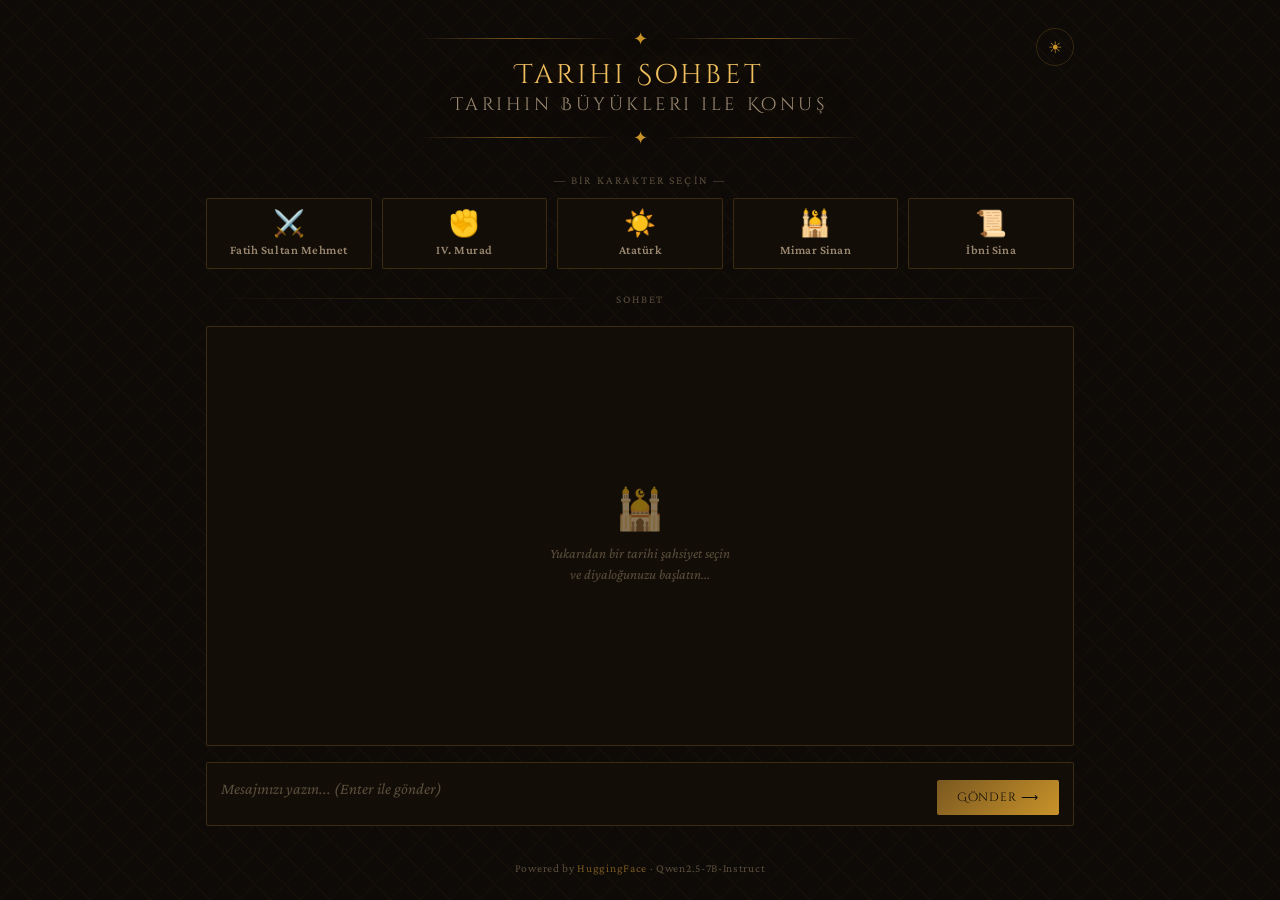
==== Chatbot/Chatbot.html @ 3ee32198 "Rename index.html to Chatbot.html versel için" ====
<!DOCTYPE html>
<html lang="tr">
<head>
  <meta charset="UTF-8">
  <meta name="viewport" content="width=device-width, initial-scale=1.0">
  <title>Tarih Chatbotu</title>
  <link href="https://fonts.googleapis.com/css2?family=Cinzel+Decorative:wght@400;700&family=Crimson+Pro:ital,wght@0,300;0,400;0,600;1,300;1,400&family=Noto+Serif+Display:ital,wght@0,300;0,600;1,300&display=swap" rel="stylesheet">
  <link rel="icon" href="img/favicon2.png">
  <link rel="stylesheet" href="styles.css">
</head>
<body>
 
  <div id="bg-layer"></div>
  <div class="pattern-overlay"></div>
  <div id="toast"></div>
 
  <div id="app">
    <header>
      <button id="theme-toggle" title="Tema Değiştir">☀</button>
      <div class="header-ornament">
        <div class="ornament-line"></div>
        <div class="ornament-star">✦</div>
        <div class="ornament-line"></div>
      </div>
      <h1>
        Tarihi Sohbet
        <span>Tarihin Büyükleri ile Konuş</span>
      </h1>
      <div class="header-ornament" style="margin-top:10px">
        <div class="ornament-line"></div>
        <div class="ornament-star" style="animation-delay: -4s">✦</div>
        <div class="ornament-line"></div>
      </div>
    </header>
 
    
    <div class="characters-section">
      <div class="characters-label">— Bir Karakter Seçin —</div>
      <div class="characters-grid" id="char-grid"></div>
    </div>
 
    
    <div id="char-info">
      <div class="info-name" id="info-name"></div>
      <div class="info-desc" id="info-desc"></div>
    </div>
 
    <div class="divider"><span>Sohbet</span></div>
    <br>
 
    
    <div id="chat-box">
      <div class="chat-empty" id="empty-state">
        <div class="empty-icon">🕌</div>
        <p>Yukarıdan bir tarihi şahsiyet seçin<br>ve diyaloğunuzu başlatın...</p>
      </div>
    </div>
 
    
    <div class="input-row">
      <textarea id="user-input" placeholder="Mesajınızı yazın... (Enter ile gönder)" rows="1"></textarea>
      <button id="send-btn">Gönder ⟶</button>
    </div>
 
    <footer>
      Powered by <a href="https://huggingface.co" target="_blank">HuggingFace</a> · Qwen2.5-7B-Instruct
    </footer>
  </div>
 
  <script src="script.js"></script>
</body>
</html>
---- Chatbot/styles.css ----
:root {
  --bg-primary: #0d0a07;
  --bg-card: rgba(20, 15, 8, 0.92);
  --bg-msg-user: rgba(180, 120, 40, 0.18);
  --bg-msg-ai: rgba(255,255,255,0.04);
  --gold: #c9932a;
  --gold-light: #f0c060;
  --gold-dim: #7a5820;
  --crimson: #8b1a1a;
  --text-main: #f0e8d8;
  --text-dim: #9a8870;
  --text-muted: #5a4e3c;
  --border: rgba(180, 130, 50, 0.25);
  --border-glow: rgba(201, 147, 42, 0.6);
  --shadow: rgba(0,0,0,0.6);
  --radius: 2px;
  --transition: 0.4s cubic-bezier(0.25, 0.46, 0.45, 0.94);
}

.light-theme {
  --bg-primary: #f5efe4;
  --bg-card: rgba(245, 235, 215, 0.96);
  --bg-msg-user: rgba(180, 120, 40, 0.14);
  --bg-msg-ai: rgba(0,0,0,0.04);
  --text-main: #1a1208;
  --text-dim: #5a4a2a;
  --text-muted: #8a7a5a;
  --border: rgba(140, 100, 30, 0.3);
  --border-glow: rgba(180, 130, 40, 0.7);
  --shadow: rgba(0,0,0,0.2);
}

*, *::before, *::after { 
  box-sizing: border-box; 
  margin: 0; 
  padding: 0; 
}

html { scroll-behavior: smooth; }

body {
  font-family: 'Crimson Pro', Georgia, serif;
  background: var(--bg-primary);
  color: var(--text-main);
  min-height: 100vh;
  overflow-x: hidden;
  transition: background var(--transition), color var(--transition);
  position: relative;
}

/* BACKGROUND */
#bg-layer {
  position: fixed;
  inset: 0;
  z-index: 0;
  background-size: cover;
  background-position: center;
  background-repeat: no-repeat;
  transition: opacity 0.8s ease;
  opacity: 0;
}
#bg-layer::after {
  content: '';
  position: absolute;
  inset: 0;
  background: linear-gradient(to bottom,
    rgba(0,0,0,0.72) 0%,
    rgba(0,0,0,0.45) 40%,
    rgba(0,0,0,0.82) 100%);
}
.light-theme #bg-layer::after {
  background: linear-gradient(to bottom,
    rgba(240,225,195,0.75) 0%,
    rgba(240,225,195,0.45) 40%,
    rgba(240,225,195,0.85) 100%);
}
#bg-layer.visible { opacity: 1; }

/* PATTERN OVERLAY */
.pattern-overlay {
  position: fixed;
  inset: 0;
  z-index: 1;
  pointer-events: none;
  opacity: 0.04;
  background-image:
    repeating-linear-gradient(45deg, var(--gold) 0, var(--gold) 1px, transparent 0, transparent 50%),
    repeating-linear-gradient(-45deg, var(--gold) 0, var(--gold) 1px, transparent 0, transparent 50%);
  background-size: 30px 30px;
}
.light-theme .pattern-overlay { opacity: 0.07; }

/* MAIN LAYOUT */
#app {
  position: relative;
  z-index: 10;
  max-width: 900px;
  margin: 0 auto;
  min-height: 100vh;
  display: flex;
  flex-direction: column;
  padding: 0 16px;
}

/* HEADER */
header {
  padding: 28px 0 18px;
  text-align: center;
  position: relative;
}
.header-ornament {
  display: flex;
  align-items: center;
  justify-content: center;
  gap: 16px;
  margin-bottom: 8px;
}
.ornament-line {
  flex: 1;
  height: 1px;
  background: linear-gradient(to right, transparent, var(--gold-dim), transparent);
  max-width: 200px;
}
.ornament-star {
  color: var(--gold);
  font-size: 18px;
  animation: rotateStar 12s linear infinite;
}
@keyframes rotateStar { to { transform: rotate(360deg); } }

header h1 {
  font-family: 'Cinzel Decorative', serif;
  font-size: clamp(1.1rem, 3vw, 1.7rem);
  font-weight: 400;
  letter-spacing: 0.12em;
  color: var(--gold-light);
  text-shadow: 0 0 30px rgba(201, 147, 42, 0.5);
  line-height: 1.3;
}
header h1 span { color: var(--text-dim); font-size: 0.65em; display: block; margin-top: 2px; letter-spacing: 0.2em; }

/* THEME TOGGLE */
#theme-toggle {
  position: absolute;
  top: 28px;
  right: 0;
  background: transparent;
  border: 1px solid var(--border);
  color: var(--gold);
  width: 38px; height: 38px;
  border-radius: 50%;
  cursor: pointer;
  font-size: 16px;
  display: flex; align-items: center; justify-content: center;
  transition: all 0.3s;
}
#theme-toggle:hover { border-color: var(--gold); box-shadow: 0 0 12px rgba(201,147,42,0.4); }

/* CHARACTER BUTTONS */
.characters-section {
  margin-bottom: 20px;
}
.characters-label {
  font-size: 0.72rem;
  letter-spacing: 0.18em;
  text-transform: uppercase;
  color: var(--text-muted);
  text-align: center;
  margin-bottom: 12px;
}
.characters-grid {
  display: flex;
  gap: 10px;
  flex-wrap: wrap;
  justify-content: center;
}
.char-btn {
  flex: 1 1 140px;
  max-width: 170px;
  background: var(--bg-card);
  border: 1px solid var(--border);
  color: var(--text-dim);
  padding: 12px 10px 10px;
  cursor: pointer;
  font-family: 'Crimson Pro', serif;
  font-size: 0.82rem;
  letter-spacing: 0.04em;
  border-radius: var(--radius);
  backdrop-filter: blur(10px);
  transition: all 0.35s;
  display: flex;
  flex-direction: column;
  align-items: center;
  gap: 6px;
  position: relative;
  overflow: hidden;
}
.char-btn::before {
  content: '';
  position: absolute;
  bottom: 0; left: 0; right: 0;
  height: 2px;
  background: linear-gradient(to right, transparent, var(--gold), transparent);
  transform: scaleX(0);
  transition: transform 0.35s;
}
.char-btn:hover::before,
.char-btn.active::before { transform: scaleX(1); }

.char-btn:hover {
  border-color: var(--gold-dim);
  color: var(--gold-light);
  box-shadow: 0 4px 20px rgba(0,0,0,0.4), 0 0 0 1px rgba(201,147,42,0.2);
  transform: translateY(-2px);
}
.char-btn.active {
  border-color: var(--gold);
  color: var(--gold-light);
  box-shadow: 0 4px 24px rgba(201,147,42,0.2), inset 0 0 20px rgba(201,147,42,0.05);
  background: rgba(201, 147, 42, 0.08);
}
.char-btn .char-emoji { font-size: 1.6rem; line-height: 1; }
.char-btn .char-name { font-size: 0.78rem; font-weight: 600; text-align: center; line-height: 1.2; }

/* CHARACTER INFO PANEL */
#char-info {
  background: var(--bg-card);
  border: 1px solid var(--border);
  border-left: 3px solid var(--gold);
  padding: 16px 20px;
  margin-bottom: 20px;
  backdrop-filter: blur(12px);
  border-radius: var(--radius);
  min-height: 72px;
  transition: all 0.4s;
  display: none;
}
#char-info.visible { display: block; animation: slideDown 0.4s ease; }
@keyframes slideDown { from { opacity: 0; transform: translateY(-10px); } to { opacity: 1; transform: translateY(0); } }
#char-info .info-name {
  font-family: 'Cinzel Decorative', serif;
  font-size: 1rem;
  color: var(--gold-light);
  margin-bottom: 6px;
  letter-spacing: 0.06em;
}
#char-info .info-desc {
  font-style: italic;
  font-size: 0.9rem;
  color: var(--text-dim);
  line-height: 1.55;
  font-family: 'Noto Serif Display', serif;
}

/* CHAT WINDOW */
#chat-box {
  flex: 1;
  background: var(--bg-card);
  border: 1px solid var(--border);
  border-radius: var(--radius);
  padding: 20px;
  margin-bottom: 16px;
  min-height: 320px;
  max-height: 420px;
  overflow-y: auto;
  backdrop-filter: blur(12px);
  display: flex;
  flex-direction: column;
  gap: 14px;
  scroll-behavior: smooth;
  width: 100%;
  box-sizing: border-box;
}
#chat-box::-webkit-scrollbar { width: 4px; }
#chat-box::-webkit-scrollbar-track { background: transparent; }
#chat-box::-webkit-scrollbar-thumb { background: var(--gold-dim); border-radius: 2px; }

.chat-empty {
  flex: 1;
  display: flex;
  flex-direction: column;
  align-items: center;
  justify-content: center;
  color: var(--text-muted);
  gap: 10px;
  padding: 30px;
}
.chat-empty .empty-icon { font-size: 2.5rem; opacity: 0.5; }
.chat-empty p { font-style: italic; font-size: 0.88rem; text-align: center; line-height: 1.5; }

/* MESSAGES */
.msg {
  display: flex;
  gap: 10px;
  align-items: flex-start;
  animation: msgIn 0.3s ease;
  width: 100%;
  box-sizing: border-box;
}
@keyframes msgIn { from { opacity: 0; transform: translateY(8px); } to { opacity: 1; transform: translateY(0); } }

.msg.user { 
  flex-direction: row-reverse; 
  justify-content: flex-start;
}

.msg-avatar {
  width: 32px; height: 32px;
  border-radius: 50%;
  display: flex; align-items: center; justify-content: center;
  font-size: 14px;
  flex-shrink: 0;
  border: 1px solid var(--border);
}
.msg.user .msg-avatar {
  background: rgba(201,147,42,0.15);
  border-color: var(--gold-dim);
  color: var(--gold);
}
.msg.assistant .msg-avatar {
  background: rgba(255,255,255,0.05);
  color: var(--text-dim);
}


.msg-bubble {
  max-width: 100%;
  padding: 10px 14px;
  border-radius: var(--radius);
  font-size: 0.92rem;
  line-height: 1.6;
  font-family: 'Noto Serif Display', serif;
  box-sizing: border-box;
}
.msg.user .msg-bubble {
  background: var(--bg-msg-user);
  border: 1px solid rgba(201,147,42,0.2);
  color: var(--text-main);
  text-align: right;
}
.msg.assistant .msg-bubble {
  background: var(--bg-msg-ai);
  border: 1px solid var(--border);
  color: var(--text-main);
}

.msg-time {
  font-size: 0.68rem;
  color: var(--text-muted);
  margin-top: 4px;
  display: block;
  font-family: monospace;
}
.msg.user .msg-time { text-align: right; }

/* TYPING INDICATOR */
.typing-indicator {
  display: flex;
  align-items: center;
  gap: 10px;
  padding: 4px 0;
  animation: msgIn 0.3s ease;
}
.typing-dots {
  display: flex;
  gap: 4px;
  align-items: center;
}
.typing-dots span {
  width: 6px; height: 6px;
  background: var(--gold-dim);
  border-radius: 50%;
  animation: typingBounce 1.2s ease infinite;
}
.typing-dots span:nth-child(2) { animation-delay: 0.2s; }
.typing-dots span:nth-child(3) { animation-delay: 0.4s; }
@keyframes typingBounce {
  0%, 80%, 100% { transform: translateY(0); opacity: 0.4; }
  40% { transform: translateY(-5px); opacity: 1; }
}
.typing-text {
  font-size: 0.78rem;
  color: var(--text-muted);
  font-style: italic;
  font-family: 'Crimson Pro', serif;
}

/* INPUT AREA */
.input-row {
  display: flex;
  gap: 10px;
  background: var(--bg-card);
  border: 1px solid var(--border);
  border-radius: var(--radius);
  padding: 10px 14px;
  backdrop-filter: blur(12px);
  transition: border-color 0.3s;
  margin-bottom: 24px;
}
.input-row:focus-within { border-color: var(--gold-dim); box-shadow: 0 0 16px rgba(201,147,42,0.15); }

#user-input {
  flex: 1;
  background: transparent;
  border: none;
  outline: none;
  color: var(--text-main);
  font-family: 'Crimson Pro', serif;
  font-size: 1rem;
  line-height: 1.5;
  resize: none;
  min-height: 42px;
  max-height: 120px;
  padding: 4px 0;
}
#user-input::placeholder { color: var(--text-muted); font-style: italic; }

#send-btn {
  background: linear-gradient(135deg, var(--gold-dim), var(--gold));
  border: none;
  color: #0d0a07;
  padding: 10px 20px;
  font-family: 'Cinzel Decorative', serif;
  font-size: 0.72rem;
  letter-spacing: 0.08em;
  cursor: pointer;
  border-radius: var(--radius);
  transition: all 0.3s;
  white-space: nowrap;
  flex-shrink: 0;
  align-self: flex-end;
}
#send-btn:hover:not(:disabled) {
  background: linear-gradient(135deg, var(--gold), var(--gold-light));
  box-shadow: 0 4px 16px rgba(201,147,42,0.4);
  transform: translateY(-1px);
}
#send-btn:disabled { opacity: 0.4; cursor: not-allowed; transform: none; }

/* DIVIDER */
.divider {
  display: flex;
  align-items: center;
  gap: 12px;
  margin: 4px 0;
}
.divider::before, .divider::after {
  content: '';
  flex: 1;
  height: 1px;
  background: linear-gradient(to right, transparent, var(--border), transparent);
}
.divider span { font-size: 0.7rem; color: var(--text-muted); letter-spacing: 0.15em; text-transform: uppercase; }

/* FOOTER */
footer {
  text-align: center;
  padding: 12px 0 20px;
  font-size: 0.72rem;
  color: var(--text-muted);
  letter-spacing: 0.06em;
}
footer a { color: var(--gold-dim); text-decoration: none; }

/* RESPONSIVE */
@media (max-width: 600px) {
  header h1 { font-size: 1.05rem; }
  .char-btn { flex: 1 1 calc(50% - 6px); max-width: none; }
  #chat-box { max-height: 340px; min-height: 260px; }
}

/* TOAST */
#toast {
  position: fixed;
  bottom: 24px; right: 24px;
  background: var(--bg-card);
  border: 1px solid var(--border);
  color: var(--text-main);
  padding: 12px 18px;
  border-radius: var(--radius);
  font-size: 0.82rem;
  z-index: 1000;
  backdrop-filter: blur(12px);
  transform: translateY(20px);
  opacity: 0;
  transition: all 0.3s;
  max-width: 300px;
}
#toast.show { transform: translateY(0); opacity: 1; }
#toast.error { border-color: #8b1a1a; color: #e05050; }
#toast.success { border-color: var(--gold-dim); color: var(--gold); }
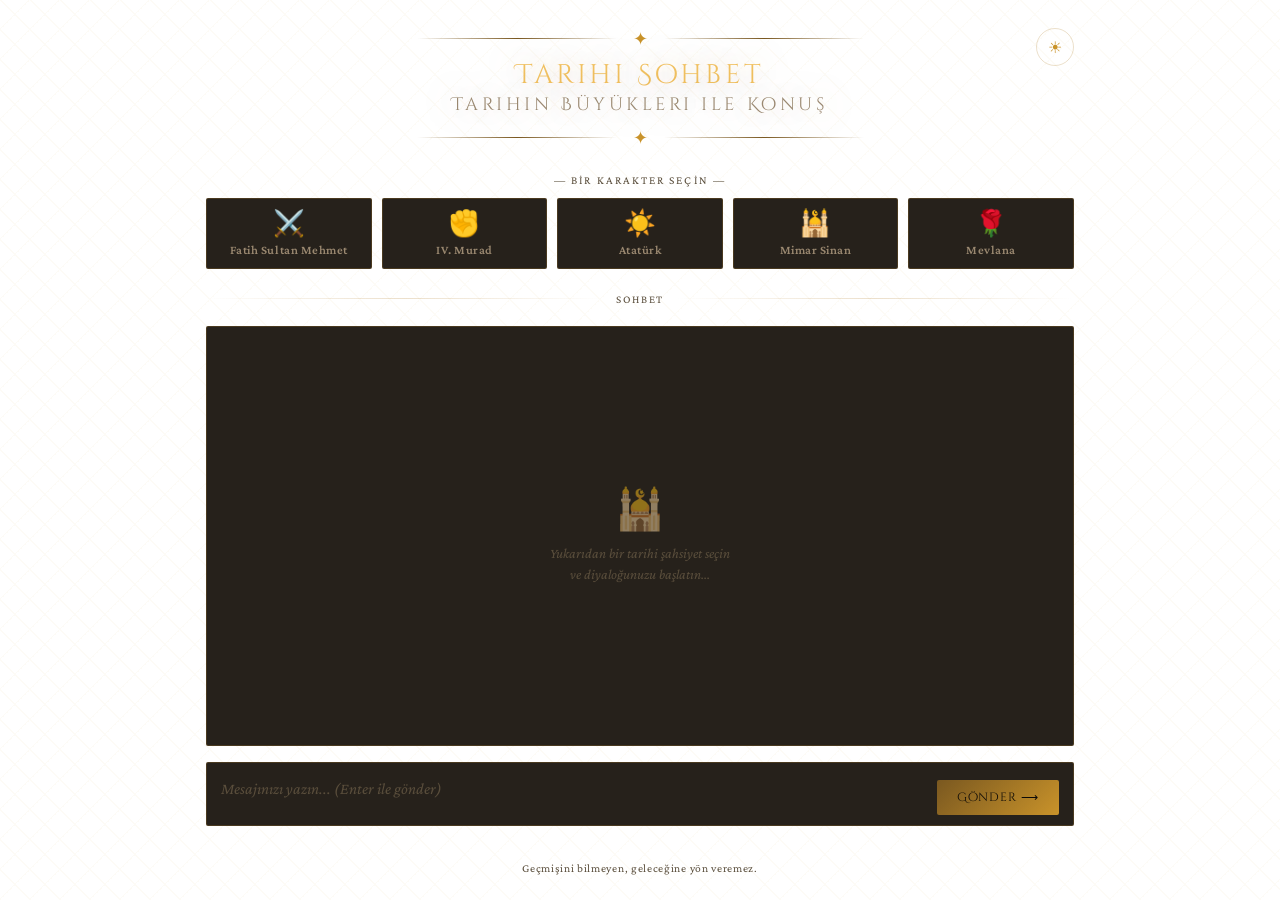
==== commit 2be50fde: "Update Chatbot.html footer update" ====
--- a/Chatbot/Chatbot.html
+++ b/Chatbot/Chatbot.html
@@ -5,7 +5,7 @@
   <meta name="viewport" content="width=device-width, initial-scale=1.0">
   <title>Tarih Chatbotu</title>
   <link href="https://fonts.googleapis.com/css2?family=Cinzel+Decorative:wght@400;700&family=Crimson+Pro:ital,wght@0,300;0,400;0,600;1,300;1,400&family=Noto+Serif+Display:ital,wght@0,300;0,600;1,300&display=swap" rel="stylesheet">
-  <link rel="icon" href="img/favicon2.png">
+  <link rel="icon" href="img/favicon1.png">
   <link rel="stylesheet" href="styles.css">
 </head>
 <body>
@@ -63,7 +63,7 @@
     </div>
  
     <footer>
-      Powered by <a href="https://huggingface.co" target="_blank">HuggingFace</a> · Qwen2.5-7B-Instruct
+      Geçmişini bilmeyen, geleceğine yön veremez.
     </footer>
   </div>
  
--- a/Chatbot/styles.css
+++ b/Chatbot/styles.css
@@ -46,27 +46,28 @@
   overflow-x: hidden;
   transition: background var(--transition), color var(--transition);
   position: relative;
+  background: transparent !important; 
 }
 
 /* BACKGROUND */
 #bg-layer {
-  position: fixed;
-  inset: 0;
-  z-index: 0;
-  background-size: cover;
-  background-position: center;
-  background-repeat: no-repeat;
-  transition: opacity 0.8s ease;
-  opacity: 0;
+    position: fixed;
+    inset: 0;
+    width: 100vw;
+    height: 100vh;
+    z-index: -1; /* En arkaya itiyoruz */
+    background-size: cover;
+    background-position: center;
+    background-repeat: no-repeat;
+    transition: opacity 0.8s ease-in-out;
+    opacity: 0;
 }
 #bg-layer::after {
-  content: '';
-  position: absolute;
-  inset: 0;
-  background: linear-gradient(to bottom,
-    rgba(0,0,0,0.72) 0%,
-    rgba(0,0,0,0.45) 40%,
-    rgba(0,0,0,0.82) 100%);
+    content: '';
+    position: absolute;
+    inset: 0;
+    background: linear-gradient(to bottom, rgba(0,0,0,0.6), rgba(0,0,0,0.85));
+    z-index: 1;
 }
 .light-theme #bg-layer::after {
   background: linear-gradient(to bottom,
@@ -488,4 +489,4 @@
 }
 #toast.show { transform: translateY(0); opacity: 1; }
 #toast.error { border-color: #8b1a1a; color: #e05050; }
-#toast.success { border-color: var(--gold-dim); color: var(--gold); }+#toast.success { border-color: var(--gold-dim); color: var(--gold); }
